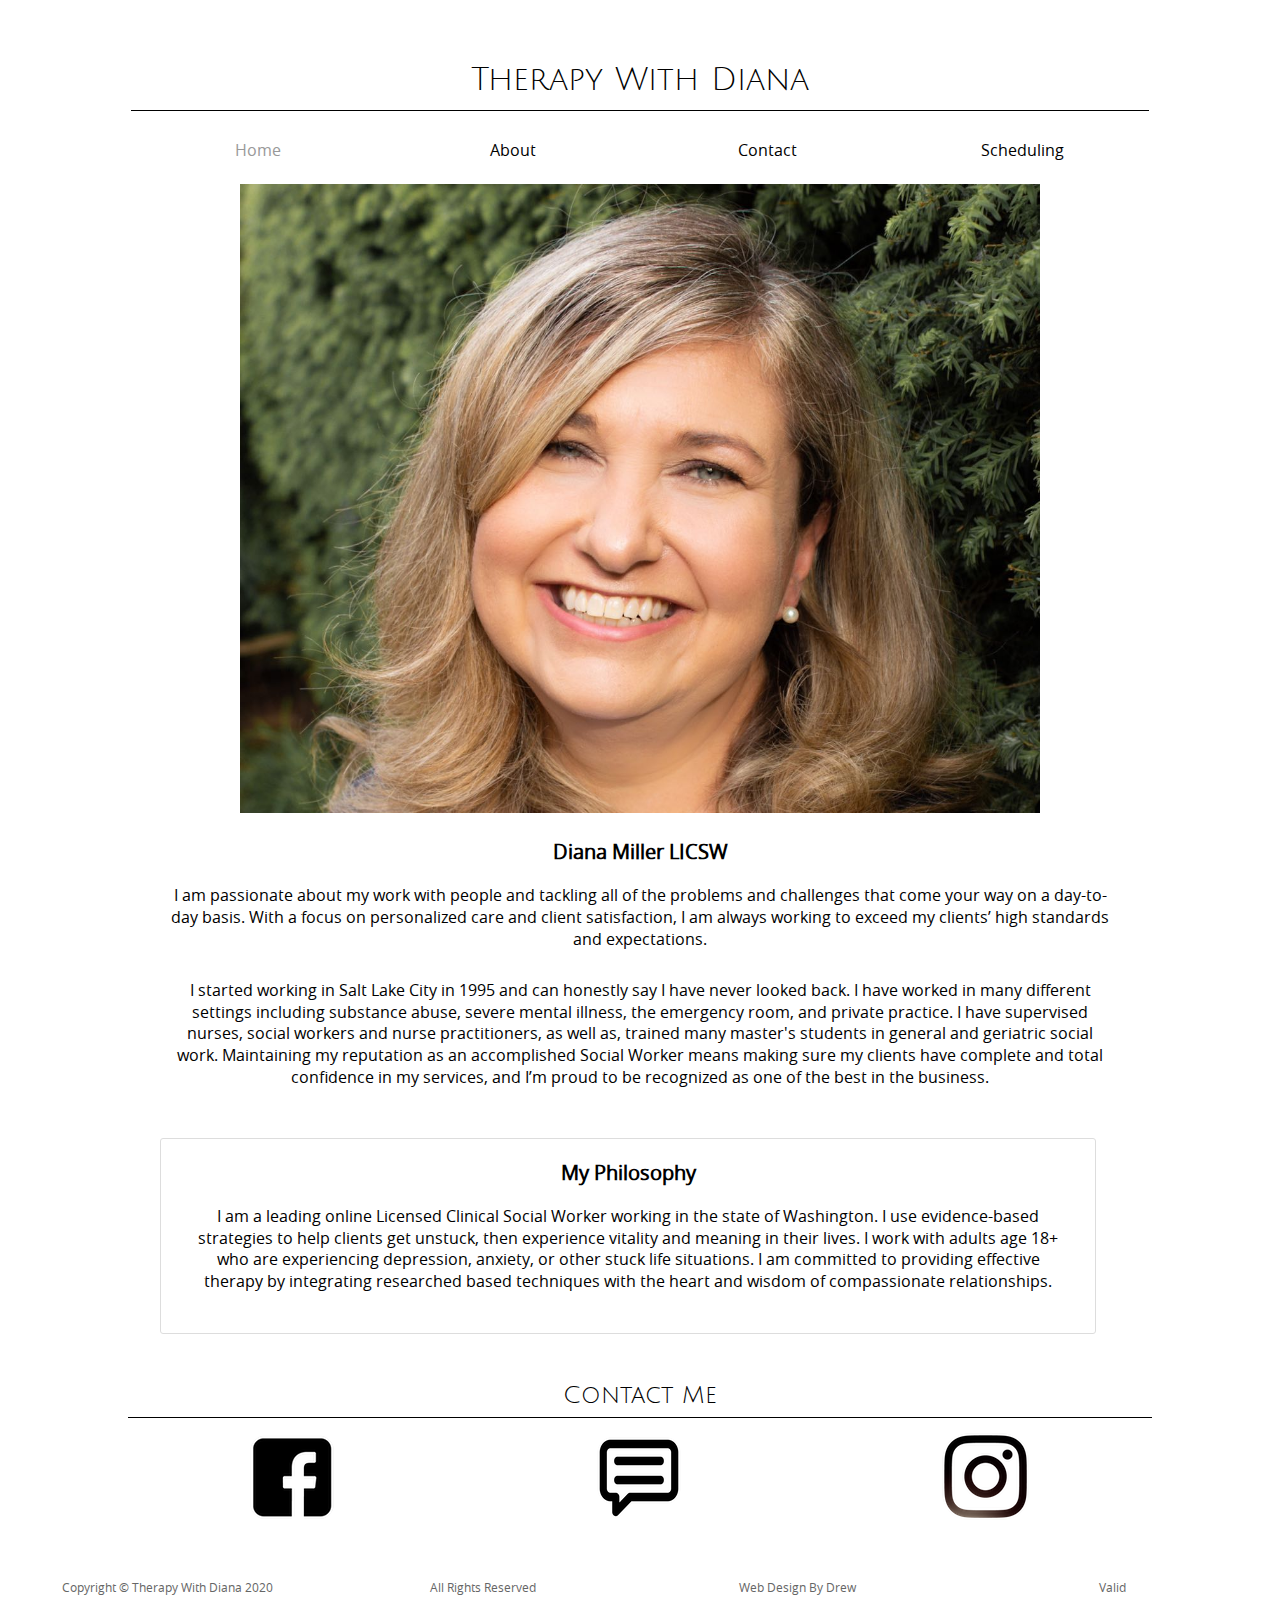
==== index.html @ 93ecdfa3 "Website to date, pre VCS" ====
<!doctype html>
<html lang="en">
<head>
<meta charset="UTF-8">
<meta name="viewport" content="width=device-width, initial-scale=1.0">
<title>Online Therapy With Diana</title>
<link href="css/styles.css" type="text/css" rel="stylesheet">

    
</head>

<body class="home"> 
        
    <div id="wrapper">
        <header>
            <h1>Therapy With Diana</h1>
            <nav id="primary">
            <ul>
                <li><a href="index.html" title="Home">Home</a></li>
                <li><a href="about.html" title="About">About </a></li>
                <li><a href="contact.html" title="Contact">Contact</a></li>
                <li><a href="schedule.html" title="Schedule">Scheduling</a></li>
            </ul>
            </nav><!--End primary-->
        </header>
        <main>
            <img src="images/diana.jpg" alt="Diana Miller LCSW">
            <h3>Diana Miller LICSW</h3>
            <p>I am passionate about my work with people and tackling all of the problems and challenges that come your way on a day-to-day basis. With a focus on personalized care and client satisfaction, I am always working to exceed my clients’ high standards and expectations.</p>
            
            <p>I started working in Salt Lake City in 1995 and can honestly say I have never looked back. I have worked in many different settings including substance abuse, severe mental illness, the emergency room, and private practice.  I have supervised nurses, social workers and nurse practitioners, as well as, trained many master's students in general and geriatric social work.  Maintaining my reputation as an accomplished Social Worker means making sure my clients have complete and total confidence in my services, and I’m proud to be recognized as one of the best in the business.</p>
        </main>
        
        <aside>
            <h3>My Philosophy</h3>
            <p>I am a leading online Licensed Clinical Social Worker working in the state of Washington.  I use evidence-based strategies to help clients get unstuck, then experience vitality and meaning in their lives.  I work with adults age 18+ who are experiencing depression, anxiety, or other stuck life situations.   I am committed to providing effective therapy by integrating researched based  techniques with the heart and wisdom of compassionate relationships.</p>
        
        </aside>
        <div class="inner">
        <h2>Contact Me</h2>
        <div class="contactme">

            <div class="col3">
            <a href="https://www.facebook.com/therapywithdiana" title="facebook"><img src="images/facebook.png" alt="facebook"></a>
            </div><!--End Thirds-->
           
            <div class="col3">
            <a href="contact.html" title="contact"><img src="images/message.png" alt="message"></a>
            <!--message by Muhammad Tajudin from the Noun Project-->
            </div><!--End Thirds-->
            
             <div class="col3">
            <a href="https://www.instagram.com/dianaklcsw/" title="instagram"><img src="images/insta.png" alt="instagram"></a>
            </div><!--End Thirds-->
              
        </div><!--End ContactMe-->
        </div><!--End Inner-->
    </div><!--End Wrapper-->
    
    
        <footer>
            <nav id="secondary">
            <ul>
                <li>Copyright &copy; Therapy With Diana 2020</li>
                <li>All Rights Reserved</li>
                <li><a href="" title="Web Design by Drew">Web Design By Drew</a></li>
                <li><a href="https://validator.w3.org/check?uri=referer" title="valid">Valid</a></li>
            </ul>
        </nav><!--End secondary-->
        </footer>
    
    
</body>
</html>
---- css/styles.css ----
/*Stylesheet for therapywithdiana.com by Drew King*/
*{
    margin: 0;
    padding: 0;
    box-sizing: border-box;
}

/*Typefaces*/

@font-face {
    font-family: 'julius_sans_oneregular';
    src: url('../fonts/juliussansone-regular-webfont.woff2') format('woff2'),
         url('../fonts/juliussansone-regular-webfont.woff') format('woff');
    font-weight: normal;
    font-style: normal;
}

@font-face {
    font-family: 'open_sansregular';
    src: url('../fonts/opensans-regular-webfont.woff2') format('woff2'),
         url('../fonts/opensans-regular-webfont.woff') format('woff');
    font-weight: normal;
    font-style: normal;
}

@font-face {
    font-family: 'open_sanslight';
    src: url('../fonts/opensans-light-webfont.woff2') format('woff2'),
         url('../fonts/opensans-light-webfont.woff') format('woff');
    font-weight: normal;
    font-style: normal;

}

/*sets the size of the body*/
body{
    margin: 40px auto;
    font-family: sans-serif;
}

.inner{
    text-align: center;
    clear: both;
    display: block;
    float: none;
}

#wrapper{
    margin: 0 auto;
    width: 100%;
    max-width: 1040px;
    background: rgba(255,255,255, .93);
    overflow: hidden;
    margin-bottom: 20px;
    font-family: open_sansregular;
}

/*Gives behavior for the header*/

header{
    width: 100%;
    max-width: 1100px;
}


header #primary ul{
    display: block;
}

header #primary ul li{
    font-family: open_sansregular;
    font-size: 1em;
    text-align: center;
    float: left;
    list-style-type: none;
    line-height: 2.25em;
    margin-bottom: 1em;
    width: 25%;
}

header #primary ul li a{
    display: block;
    text-decoration: none;
    color: #000;
}

header #primary ul li a:hover{
    color: #999;
}

.home #primary li:nth-child(1) a,
.about #primary li:nth-child(2) a,
.contact #primary li:nth-child(3) a,
.schedule #primary li:nth-child(4) a{
    color:#999;
}

/*Text formatting*/
h1{
    font-size: 2em;
}

h1, h2{
    font-family: julius_sans_oneregular;
    font-weight: 100;
    padding: .35em;
    margin: .35em;
    border-bottom: 1px solid black;
    text-align: center;
}

h2{
    font-size: 1.5em;
    display: block;
}

h3{
    margin-bottom: 10px;
    font-size: 1.25em;
    font-weight: 600;
    text-align: center;
}

p{
    font-size: 1em;
    margin-bottom: 10px;
    line-height: 1.35em;
    padding: 10px;
}

ul{
    font-family: open_sansregular;
    font-size: 1em;
    list-style-type:none;
    padding: 10px;
}

ul li{
    text-align: center;
}

/*Boxes insdie of the body, below the header*/

main{
    margin: 40px;
    display: block;
    clear:both;
}

.contact main{
    margin: 0;
    clear:left;
    float: left;
    width: 55%;
    overflow: visible;

}

.schedule main{
    height: 400px;
    background-image: url(../images/schedule.jpg);
    background-attachment: fixed;
    background-position: center;
}

.home aside{
    width: 90%;
    float: none;
    justify-content: center;
    border: 1px solid #ddd;
    border-radius: 3px;
    padding: 20px;
    margin: 40px;
    clear: both;
}

aside{
/*    background: lightpink;*/
    width: 40%;
    margin: 0;
    padding: 0;
    border-radius: 0;
    display: block;
    clear: none;
    border: none;
    overflow: hidden;
}

.home main img{
    width: 100%;
    padding: 0 80px;
    margin: 0 auto;
    margin-bottom: 20px;
}

main h2, h3, p{
    display: block;
    clear: both;
}

.home p{
    text-align: center;
}


.text{
    width: 60%;
    float: right;
}

.row{
    display: block;
    overflow: hidden;
    float: left;
    margin-bottom: 20px;
}

.contactme{
    float: left;
    display: block;
    overflow: hidden;
    width: 100%;
}

.col3{
    width: 33.3%;
/*    margin: 0 auto;*/
    float: left;
    overflow: hidden;
    display: block;
}

#headline{
    float: left;
    text-align: center;
    padding: 20px;
    width:61.7%;
    overflow: hidden;
}

.right{
    float: right;
    width:33%;
}

.left{
    float: left;
    width: 33%;
}

footer #secondary{
    display: block;
    clear: both;
    text-align: center;
}

footer #secondary ul li{
    color: #666;
    font-size: .75em;
    float: left;
    line-height: 4.17em;
    list-style-type: none;
    width: 25%;
    background: #fff;
    margin-bottom: 20px;
}

footer #secondary ul li a{
    text-decoration: none;
    color: #666;
}

/*Styles for the web forms*/

fieldset{
    margin-top: 2.5em;
    padding: 2.5%;
    border: none;
}


input{
    font-size: 1.1em;
    float: left;
    width: 50%;
    margin-bottom: 10px;
    display: block;
}

label{
    font-family: open_sanslight;
    font-size: 1.2em;
    padding: .5em;
}

input[type=text] {
    height: 2.5em;
    padding:10px;
    border:0;
    box-shadow:0 0 15px 4px rgba(0,0,0,0.06);
}

input[type=text]:hover{
    box-shadow:0 0 15px 4px rgba(0,230,250,0.16);
}

input[type=email] {
/*    width: auto;*/
    height: 2.5em;
    padding:10px;
    border:0;
    box-shadow:0 0 15px 4px rgba(0,0,0,0.06);
/*    margin-bottom: 1.5em;*/
}

input[type=email]:hover{
    box-shadow:0 0 15px 4px rgba(0,230,250,0.16);
}

input[type=submit]{
    appearance:none;
  -webkit-appearance:none;
    color: #fff;
    background: #000;
    font-size: 1em;
    width: 100%;
    float: none;
    margin: 0 auto;
    height: 2.5em;
    padding:10px;
    border:0;
    box-shadow:0 0 15px 4px rgba(0,0,0,0.06);
}

input[type=submit]:hover{
    color: #ddd;
    background: #666;
}

textarea{
    font-family: open_sansregular;
    margin: 10px 0;
    width: 100%;
    max-width: 540px;
    height: 22em;
    padding:10px;
    border:0;
    box-shadow:0 0 15px 4px rgba(0,0,0,0.06);
    resize: vertical;
}

textarea:hover{
    box-shadow:0 0 15px 4px rgba(0,230,250,0.16);
}

/*Dynamic Sizing info*/

@media screen and (max-width:1040px){
    .home main img{
        width: 100%;
        max-width: 1040px;
        padding: 20px;
    }
    
    textarea{
        height: 20.25em;
    }
    
    body{
        margin:0 auto;
    }
}

@media screen and (max-width:800px){
    .home main img{
        border-radius: 0;
        width: 100%;
        max-width: 800px;
        padding: 0;
    }
    
    .home aside{
        margin: 0 auto;
    }
    
    textarea{
        height: 15em;
    }
    
    header #primary ul li{
    font-family: open_sanslight;
}
    
    #headline{
    width:100%;
}
    .right{
        width: 100%;
    }
    
    .left{
        padding-top: 70px;
    }
    
    .row .col3{
        width: 100%;
        float: none;
    }
    
    main{
        margin: 0;
    }
    
    main p{
        margin: 20px;
    }
    
    input{
    float: left;
    width: 100%;
    margin-bottom: 10px;
    display: block;
    }
}

@media screen and (max-width:600px){
    aside{
        width: 0;
        display: none;
    }
    
    .home aside{
        width: 100%;
        display: block;
/*        margin: 0;*/
    }
    
    .contact main{
        width: 100%;
    }
    
    .schedule main{
        width: 100%;
    }
    
    #headline{
        max-width: 600px;
        width: 100%;
        float: none;
    }
    
    .text{
        float:none;
        width: 100%;
    }
    
    .right, .left{
        max-width: 600px;
        width: 100%;
        float:left;
        margin-bottom: 40px;
    }
    
    footer #secondary ul li{
    font-size: .67em;
    line-height: 1.5em;
    margin-bottom: 50px;
}
}

/*Styles for my scheduling script*/
.spwidget-button-wrapper{
/*    box-sizing: content-box;*/
    display: flex;
    justify-content: center;
    align-items: center;
    height: 24em;
    text-align: center;
    float: none;
}
.spwidget-button{
    font-family: open_sansregular;
    display: inline-block;
    width: 15em;
    padding: 12px 24px;
    color: #fff !important;
    background: #666;
    border: 0;
    border-radius: 4px;
    font-size: 1.15em;
    font-weight: 600;
    text-decoration: none;
}
.spwidget-button:hover{
    background: #ddd;
}
.spwidget-button:active{
    color: rgba(255, 255, 255, .75) !important;
    box-shadow: 0 1px 3px rgba(0, 0, 0, .15) inset;
}
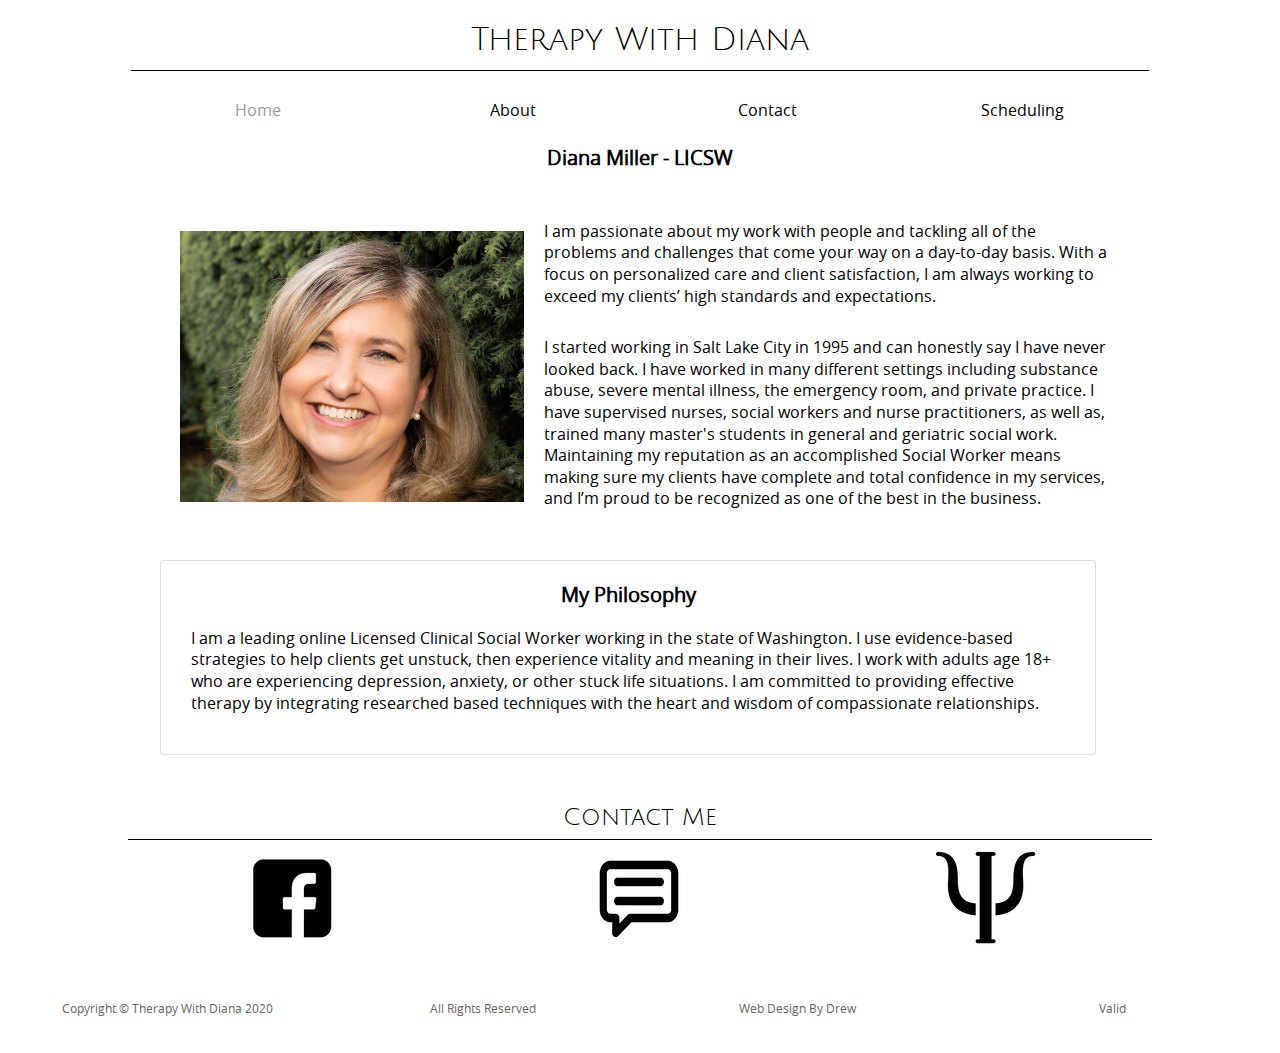
==== commit 83427a2a: "Altered styles.css to support dark mode and make images take up less space on pages.  Also changed t" ====
--- a/index.html
+++ b/index.html
@@ -5,12 +5,9 @@
 <meta name="viewport" content="width=device-width, initial-scale=1.0">
 <title>Online Therapy With Diana</title>
 <link href="css/styles.css" type="text/css" rel="stylesheet">
-
-    
 </head>
 
-<body class="home"> 
-        
+<body class="home">
     <div id="wrapper">
         <header>
             <h1>Therapy With Diana</h1>
@@ -22,44 +19,41 @@
                 <li><a href="schedule.html" title="Schedule">Scheduling</a></li>
             </ul>
             </nav><!--End primary-->
+            <h3>Diana Miller - LICSW</h3>
         </header>
         <main>
             <img src="images/diana.jpg" alt="Diana Miller LCSW">
-            <h3>Diana Miller LICSW</h3>
             <p>I am passionate about my work with people and tackling all of the problems and challenges that come your way on a day-to-day basis. With a focus on personalized care and client satisfaction, I am always working to exceed my clients’ high standards and expectations.</p>
-            
             <p>I started working in Salt Lake City in 1995 and can honestly say I have never looked back. I have worked in many different settings including substance abuse, severe mental illness, the emergency room, and private practice.  I have supervised nurses, social workers and nurse practitioners, as well as, trained many master's students in general and geriatric social work.  Maintaining my reputation as an accomplished Social Worker means making sure my clients have complete and total confidence in my services, and I’m proud to be recognized as one of the best in the business.</p>
         </main>
         
         <aside>
             <h3>My Philosophy</h3>
             <p>I am a leading online Licensed Clinical Social Worker working in the state of Washington.  I use evidence-based strategies to help clients get unstuck, then experience vitality and meaning in their lives.  I work with adults age 18+ who are experiencing depression, anxiety, or other stuck life situations.   I am committed to providing effective therapy by integrating researched based  techniques with the heart and wisdom of compassionate relationships.</p>
-        
         </aside>
         <div class="inner">
-        <h2>Contact Me</h2>
-        <div class="contactme">
+            <h2>Contact Me</h2>
+            <div class="contactme">
 
-            <div class="col3">
-            <a href="https://www.facebook.com/therapywithdiana" title="facebook"><img src="images/facebook.png" alt="facebook"></a>
-            </div><!--End Thirds-->
+                <div class="col3">
+                    <a href="https://www.facebook.com/therapywithdiana" title="facebook"><img src="images/facebook.png" alt="facebook"></a>
+                </div><!--End Thirds-->
            
-            <div class="col3">
-            <a href="contact.html" title="contact"><img src="images/message.png" alt="message"></a>
-            <!--message by Muhammad Tajudin from the Noun Project-->
-            </div><!--End Thirds-->
+                <div class="col3">
+                    <a href="contact.html" title="contact"><img src="images/message.png" alt="message"></a>
+                <!--message by Muhammad Tajudin from the Noun Project-->
+                </div><!--End Thirds-->
             
-             <div class="col3">
-            <a href="https://www.instagram.com/dianaklcsw/" title="instagram"><img src="images/insta.png" alt="instagram"></a>
-            </div><!--End Thirds-->
-              
-        </div><!--End ContactMe-->
+                <div class="col3">
+                    <a href="https://www.psychologytoday.com/us/therapists/diana-miller-gig-harbor-wa/790082" title="psychology today"><img src="images/psytoday.png" alt="psychology today"></a>
+                </div><!--End Thirds-->
+            </div><!--End ContactMe-->
         </div><!--End Inner-->
     </div><!--End Wrapper-->
     
     
-        <footer>
-            <nav id="secondary">
+    <footer>
+        <nav id="secondary">
             <ul>
                 <li>Copyright &copy; Therapy With Diana 2020</li>
                 <li>All Rights Reserved</li>
@@ -67,7 +61,7 @@
                 <li><a href="https://validator.w3.org/check?uri=referer" title="valid">Valid</a></li>
             </ul>
         </nav><!--End secondary-->
-        </footer>
+    </footer>
     
     
 </body>
--- a/css/styles.css
+++ b/css/styles.css
@@ -34,7 +34,7 @@
 
 /*sets the size of the body*/
 body{
-    margin: 40px auto;
+    margin: 0 auto;
     font-family: sans-serif;
 }
 
@@ -52,7 +52,7 @@
     background: rgba(255,255,255, .93);
     overflow: hidden;
     margin-bottom: 20px;
-    font-family: open_sansregular;
+    font-family: open_sansregular, sans-serif;
 }
 
 /*Gives behavior for the header*/
@@ -68,7 +68,7 @@
 }
 
 header #primary ul li{
-    font-family: open_sansregular;
+    font-family: open_sansregular, sans-serif;
     font-size: 1em;
     text-align: center;
     float: left;
@@ -101,7 +101,7 @@
 }
 
 h1, h2{
-    font-family: julius_sans_oneregular;
+    font-family: julius_sans_oneregular, sans-serif;
     font-weight: 100;
     padding: .35em;
     margin: .35em;
@@ -119,6 +119,15 @@
     font-size: 1.25em;
     font-weight: 600;
     text-align: center;
+}
+
+h4 {
+    font-family: julius_sans_oneregular, sans-serif;
+    font-weight: 2000;
+    font-size: 1.5em;
+    margin: 0.2em;
+    text-align: center;
+    padding-bottom: 20px;
 }
 
 p{
@@ -129,7 +138,7 @@
 }
 
 ul{
-    font-family: open_sansregular;
+    font-family: open_sansregular, sans-serif;
     font-size: 1em;
     list-style-type:none;
     padding: 10px;
@@ -171,11 +180,9 @@
     border-radius: 3px;
     padding: 20px;
     margin: 40px;
-    clear: both;
 }
 
 aside{
-/*    background: lightpink;*/
     width: 40%;
     margin: 0;
     padding: 0;
@@ -187,25 +194,30 @@
 }
 
 .home main img{
-    width: 100%;
-    padding: 0 80px;
-    margin: 0 auto;
-    margin-bottom: 20px;
-}
-
-main h2, h3, p{
-    display: block;
-    clear: both;
-}
-
-.home p{
-    text-align: center;
-}
-
-
-.text{
+    float: left;
+    width: 40%;
+    border-radius: 1em;
+    padding: 0 20px;
+    margin-bottom: 40px;
+    margin-top: 20px;
+}
+
+
+.left-text{
     width: 60%;
     float: right;
+}
+
+.right-text{
+    width: 60%;
+    float: left;
+}
+
+.pricing{
+    /*background-color: pink;*/
+    width: 100%;
+    float: right;
+    clear: both;
 }
 
 .row{
@@ -288,7 +300,7 @@
 }
 
 label{
-    font-family: open_sanslight;
+    font-family: open_sanslight, sans-serif;
     font-size: 1.2em;
     padding: .5em;
 }
@@ -338,7 +350,7 @@
 }
 
 textarea{
-    font-family: open_sansregular;
+    font-family: open_sansregular, sans-serif;
     margin: 10px 0;
     width: 100%;
     max-width: 540px;
@@ -353,13 +365,62 @@
     box-shadow:0 0 15px 4px rgba(0,230,250,0.16);
 }
 
+/* color scheme info */
+@media screen and (prefers-color-scheme: dark) {
+    body, main, header, footer, #wrapper{
+        background-color: black;
+    }
+
+    p, h1, h2, h3, h4, li, a {
+        color: #fff;
+    }
+
+    a img{
+        -webkit-filter:invert(100%);
+        filter:progid:DXImageTransform.Microsoft.BasicImage(invert='1');
+    }
+
+    header #primary ul li a{
+        display: block;
+        text-decoration: none;
+        color: #fff;
+    }
+
+    header #primary ul li a:hover{
+        color: #bbb;
+    }
+
+    .home #primary li:nth-child(1) a,
+    .about #primary li:nth-child(2) a,
+    .contact #primary li:nth-child(3) a,
+    .schedule #primary li:nth-child(4) a{
+        color:#bbb;
+    }
+
+    footer #secondary ul li{
+        color: #fff;
+        font-size: .75em;
+        float: left;
+        line-height: 4.17em;
+        list-style-type: none;
+        width: 25%;
+        background: #000;
+        margin-bottom: 20px;
+    }
+
+    footer #secondary ul li a{
+        text-decoration: none;
+        color: #fff;
+    }
+}
+
 /*Dynamic Sizing info*/
 
-@media screen and (max-width:1040px){
+@media screen and (max-width:1002px){
     .home main img{
-        width: 100%;
-        max-width: 1040px;
-        padding: 20px;
+        width: 40%;
+        border-radius: 1em;
+        margin: 16px 0 50px;
     }
     
     textarea{
@@ -371,12 +432,11 @@
     }
 }
 
-@media screen and (max-width:800px){
+@media screen and (max-width:950px){
     .home main img{
-        border-radius: 0;
-        width: 100%;
-        max-width: 800px;
+        width: 45%;
         padding: 0;
+        margin: 20px 40px;
     }
     
     .home aside{
@@ -388,23 +448,33 @@
     }
     
     header #primary ul li{
-    font-family: open_sanslight;
-}
+        font-family: open_sanslight, sans-serif;
+    }
     
     #headline{
-    width:100%;
-}
-    .right{
-        width: 100%;
-    }
-    
-    .left{
-        padding-top: 70px;
-    }
-    
-    .row .col3{
-        width: 100%;
-        float: none;
+        /*background-color: pink;*/
+        width: 60%;
+        padding-bottom: 93px;
+    }
+
+    .about .right{
+        float: right;
+        width: 40%;
+        padding: 0 20px;
+    }
+
+    .about .left{
+        float: left;
+        width: 40%;
+        padding: 0 20px;
+    }
+
+    .about h3{
+        clear: none;
+    }
+
+    .about .text{
+        float: right;
     }
     
     main{
@@ -423,7 +493,38 @@
     }
 }
 
-@media screen and (max-width:600px){
+@media screen and (max-width: 900px){
+    #headline{
+        /*background-color: pink;*/
+        width: 60%;
+        padding: 0;
+    }
+}
+
+@media screen and (max-width: 737px) {
+    #headline{
+        width: 100%;
+    }
+
+    #headline-img{
+        width: 0;
+    }
+
+    .row .col3{
+        width: 100%;
+        float: none;
+    }
+}
+
+@media screen and (max-width:650px){
+    .home main img{
+        width: 92%;
+        padding: 0;
+        margin: 0 20px 0;
+        float: none;
+        clear: both;
+    }
+
     aside{
         width: 0;
         display: none;
@@ -432,7 +533,47 @@
     .home aside{
         width: 100%;
         display: block;
-/*        margin: 0;*/
+    }
+
+    #headline-img{
+        border-radius: 1em;
+        width: 92%;
+        padding: 0;
+        margin: 20px;
+        float: none;
+        clear: both;
+    }
+
+    .about .right{
+        border-radius: 1em;
+        width: 92%;
+        padding: 0;
+        margin: 20px;
+        float: none;
+        clear: both;
+    }
+
+    .about .left{
+        border-radius: 1em;
+        width: 92%;
+        padding: 0;
+        margin: 20px;
+        float: none;
+        clear: both;
+    }
+
+    .about h3{
+        clear: none;
+    }
+
+    .about .left-text{
+        float: none;
+        width: 100%;
+    }
+
+    .about .right-text{
+        float: none;
+        width: 100%;
     }
     
     .contact main{
@@ -444,21 +585,15 @@
     }
     
     #headline{
-        max-width: 600px;
-        width: 100%;
-        float: none;
+        max-width: 650px;
+        width: 100%;
+        float: none;
+        padding-bottom: 0;
     }
     
     .text{
         float:none;
         width: 100%;
-    }
-    
-    .right, .left{
-        max-width: 600px;
-        width: 100%;
-        float:left;
-        margin-bottom: 40px;
     }
     
     footer #secondary ul li{
@@ -479,7 +614,7 @@
     float: none;
 }
 .spwidget-button{
-    font-family: open_sansregular;
+    font-family: open_sansregular, sans-serif;
     display: inline-block;
     width: 15em;
     padding: 12px 24px;
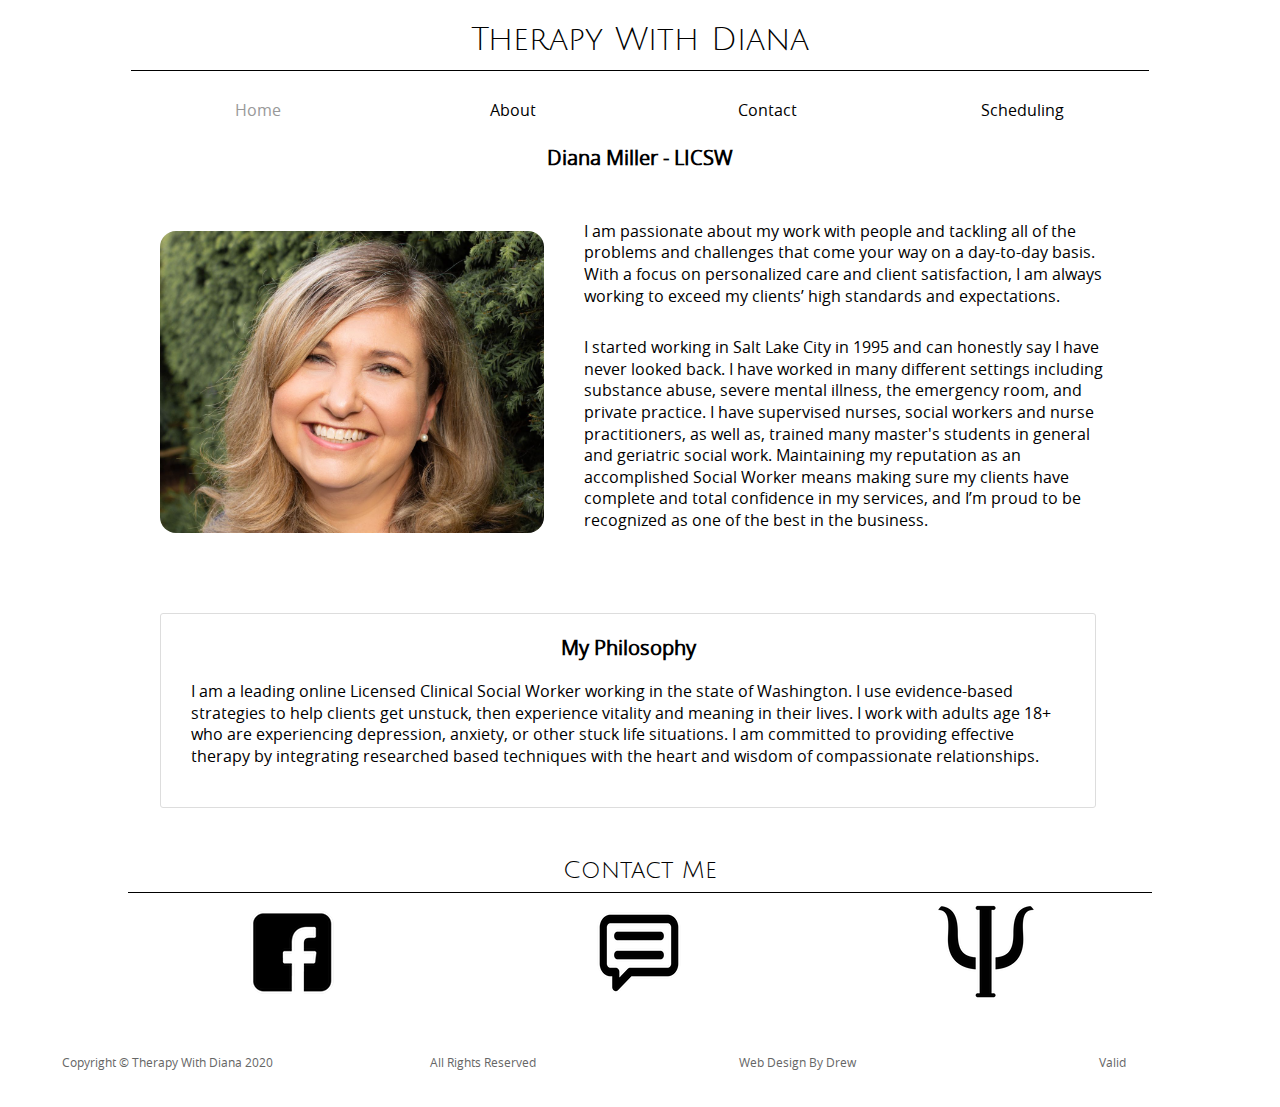
==== commit 44b08ae9: "Fixed an issue where an img did not have a div.  Altered the CSS for more consistent styles in style" ====
--- a/index.html
+++ b/index.html
@@ -22,9 +22,11 @@
             <h3>Diana Miller - LICSW</h3>
         </header>
         <main>
+            <div id="row">
             <img src="images/diana.jpg" alt="Diana Miller LCSW">
             <p>I am passionate about my work with people and tackling all of the problems and challenges that come your way on a day-to-day basis. With a focus on personalized care and client satisfaction, I am always working to exceed my clients’ high standards and expectations.</p>
             <p>I started working in Salt Lake City in 1995 and can honestly say I have never looked back. I have worked in many different settings including substance abuse, severe mental illness, the emergency room, and private practice.  I have supervised nurses, social workers and nurse practitioners, as well as, trained many master's students in general and geriatric social work.  Maintaining my reputation as an accomplished Social Worker means making sure my clients have complete and total confidence in my services, and I’m proud to be recognized as one of the best in the business.</p>
+            </div>
         </main>
         
         <aside>
--- a/css/styles.css
+++ b/css/styles.css
@@ -193,13 +193,19 @@
     overflow: hidden;
 }
 
+.home main{
+    overflow: hidden;
+}
+
 .home main img{
     float: left;
     width: 40%;
+    padding: 0;
+    margin: 20px 40px 40px 0;
+}
+
+img {
     border-radius: 1em;
-    padding: 0 20px;
-    margin-bottom: 40px;
-    margin-top: 20px;
 }
 
 
@@ -366,6 +372,7 @@
 }
 
 /* color scheme info */
+
 @media screen and (prefers-color-scheme: dark) {
     body, main, header, footer, #wrapper{
         background-color: black;
@@ -419,8 +426,9 @@
 @media screen and (max-width:1002px){
     .home main img{
         width: 40%;
-        border-radius: 1em;
-        margin: 16px 0 50px;
+        padding: 0 40px 0 0;
+        padding: 0;
+        margin: 16px 20px 50px;
     }
     
     textarea{
@@ -536,7 +544,6 @@
     }
 
     #headline-img{
-        border-radius: 1em;
         width: 92%;
         padding: 0;
         margin: 20px;
@@ -545,7 +552,6 @@
     }
 
     .about .right{
-        border-radius: 1em;
         width: 92%;
         padding: 0;
         margin: 20px;
@@ -554,7 +560,6 @@
     }
 
     .about .left{
-        border-radius: 1em;
         width: 92%;
         padding: 0;
         margin: 20px;
@@ -600,7 +605,40 @@
     font-size: .67em;
     line-height: 1.5em;
     margin-bottom: 50px;
-}
+    }
+}
+
+@media screen and (max-width: 400px) {
+    img{
+        margin: 0;
+        padding: 0;
+        width: 100%;
+        border-radius: 0;
+    }
+
+    .home main img{
+        width: 100%;
+        padding: 0;
+        margin: 0;
+    }
+
+    #headline-img{
+        width: 100%;
+        padding: 0;
+        margin: 0;
+    }
+
+    .about .right{
+        width: 100%;
+        padding: 0;
+        margin: 0;
+    }
+
+    .about .left {
+        width: 100%;
+        padding: 0;
+        margin: 0;
+    }
 }
 
 /*Styles for my scheduling script*/
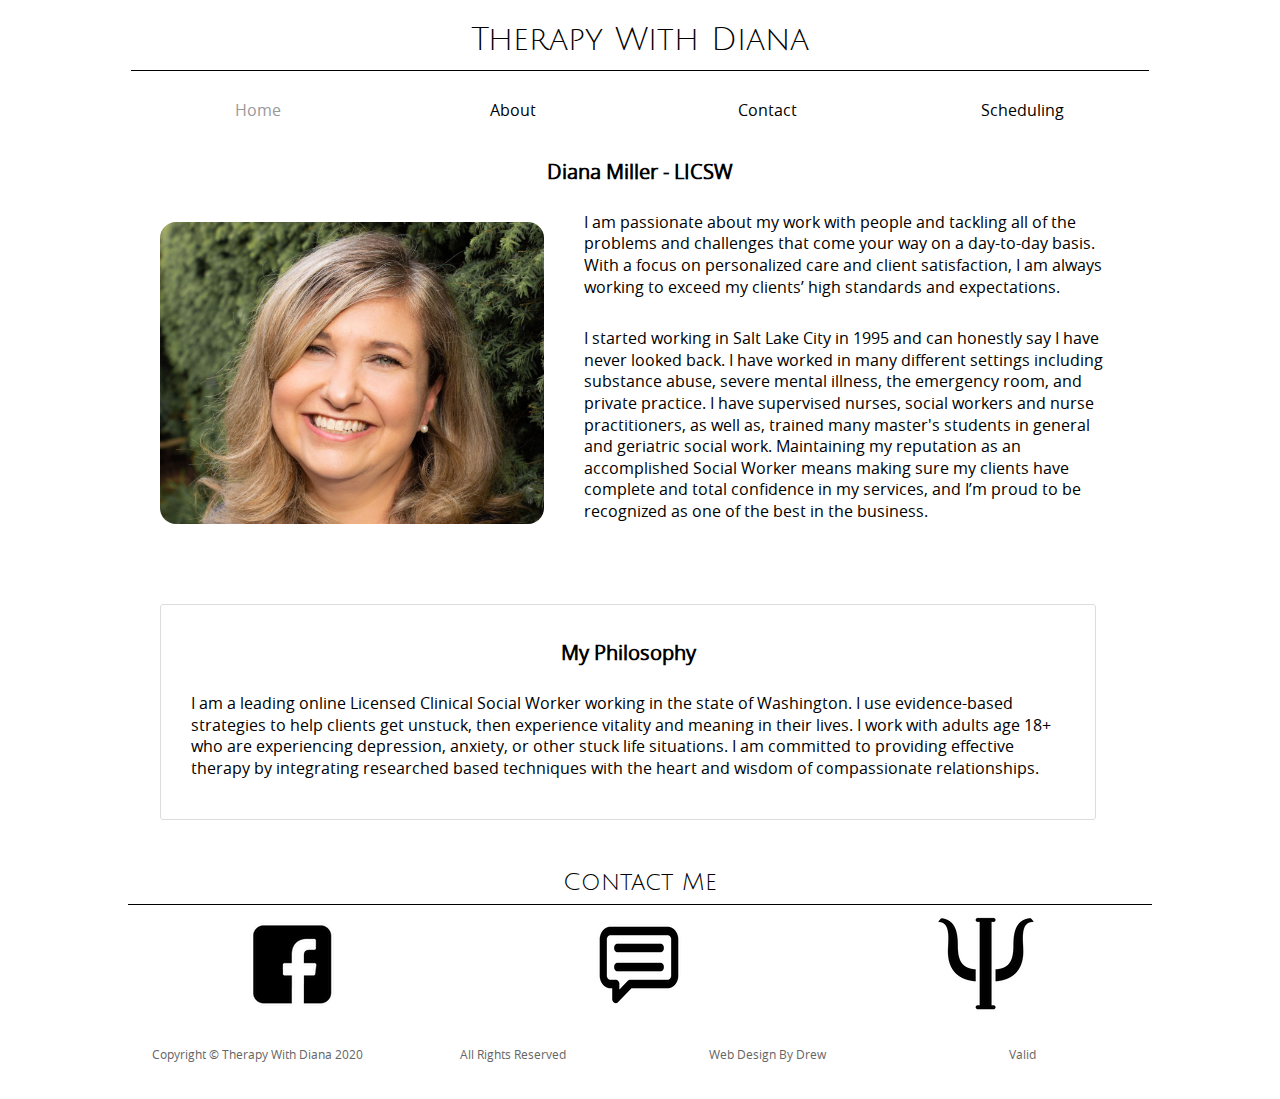
==== commit a1740aa8: "Reflowed page to have better hierarchy and fewer divs. Replaced h3's with h2's" ====
--- a/index.html
+++ b/index.html
@@ -7,64 +7,61 @@
 <link href="css/styles.css" type="text/css" rel="stylesheet">
 </head>
 
-<body class="home">
-    <div id="wrapper">
-        <header>
-            <h1>Therapy With Diana</h1>
-            <nav id="primary">
-            <ul>
-                <li><a href="index.html" title="Home">Home</a></li>
-                <li><a href="about.html" title="About">About </a></li>
-                <li><a href="contact.html" title="Contact">Contact</a></li>
-                <li><a href="schedule.html" title="Schedule">Scheduling</a></li>
-            </ul>
-            </nav><!--End primary-->
-            <h3>Diana Miller - LICSW</h3>
-        </header>
-        <main>
-            <div id="row">
-            <img src="images/diana.jpg" alt="Diana Miller LCSW">
-            <p>I am passionate about my work with people and tackling all of the problems and challenges that come your way on a day-to-day basis. With a focus on personalized care and client satisfaction, I am always working to exceed my clients’ high standards and expectations.</p>
-            <p>I started working in Salt Lake City in 1995 and can honestly say I have never looked back. I have worked in many different settings including substance abuse, severe mental illness, the emergency room, and private practice.  I have supervised nurses, social workers and nurse practitioners, as well as, trained many master's students in general and geriatric social work.  Maintaining my reputation as an accomplished Social Worker means making sure my clients have complete and total confidence in my services, and I’m proud to be recognized as one of the best in the business.</p>
-            </div>
-        </main>
-        
-        <aside>
-            <h3>My Philosophy</h3>
-            <p>I am a leading online Licensed Clinical Social Worker working in the state of Washington.  I use evidence-based strategies to help clients get unstuck, then experience vitality and meaning in their lives.  I work with adults age 18+ who are experiencing depression, anxiety, or other stuck life situations.   I am committed to providing effective therapy by integrating researched based  techniques with the heart and wisdom of compassionate relationships.</p>
-        </aside>
-        <div class="inner">
+<body class="home" id="wrapper">
+    
+    <header>
+        <h1>Therapy With Diana</h1>
+        <nav id="primary">
+        <ul>
+            <li><a href="index.html" title="Home">Home</a></li>
+            <li><a href="about.html" title="About">About </a></li>
+            <li><a href="contact.html" title="Contact">Contact</a></li>
+            <li><a href="schedule.html" title="Schedule">Scheduling</a></li>
+        </ul>
+        </nav><!--End primary-->
+    </header>
+
+    <main id="row">
+        <h2 class="no-underline">Diana Miller - LICSW</h2>
+        <img src="images/diana.jpg" alt="A realistic image of a white woman smiling with long blonde hair, blue eyes, and white pearl earrings.">
+        <p>I am passionate about my work with people and tackling all of the problems and challenges that come your way on a day-to-day basis. With a focus on personalized care and client satisfaction, I am always working to exceed my clients’ high standards and expectations.</p>
+        <p>I started working in Salt Lake City in 1995 and can honestly say I have never looked back. I have worked in many different settings including substance abuse, severe mental illness, the emergency room, and private practice.  I have supervised nurses, social workers and nurse practitioners, as well as, trained many master's students in general and geriatric social work.  Maintaining my reputation as an accomplished Social Worker means making sure my clients have complete and total confidence in my services, and I’m proud to be recognized as one of the best in the business.</p>
+    </main>
+    
+    <aside>
+        <h2 class="no-underline">My Philosophy</h2>
+        <p>I am a leading online Licensed Clinical Social Worker working in the state of Washington.  I use evidence-based strategies to help clients get unstuck, then experience vitality and meaning in their lives.  I work with adults age 18+ who are experiencing depression, anxiety, or other stuck life situations.   I am committed to providing effective therapy by integrating researched based  techniques with the heart and wisdom of compassionate relationships.</p>
+    </aside>
+
+    <footer>
+        <section class="inner">
             <h2>Contact Me</h2>
-            <div class="contactme">
+            <nav class="contactme">
 
-                <div class="col3">
+                <div role="button" class="col3">
                     <a href="https://www.facebook.com/therapywithdiana" title="facebook"><img src="images/facebook.png" alt="facebook"></a>
                 </div><!--End Thirds-->
-           
-                <div class="col3">
+
+                <div role="button" class="col3">
                     <a href="contact.html" title="contact"><img src="images/message.png" alt="message"></a>
                 <!--message by Muhammad Tajudin from the Noun Project-->
                 </div><!--End Thirds-->
-            
-                <div class="col3">
+
+                <div role="button" class="col3">
                     <a href="https://www.psychologytoday.com/us/therapists/diana-miller-gig-harbor-wa/790082" title="psychology today"><img src="images/psytoday.png" alt="psychology today"></a>
                 </div><!--End Thirds-->
-            </div><!--End ContactMe-->
-        </div><!--End Inner-->
-    </div><!--End Wrapper-->
-    
-    
-    <footer>
+
+            </nav><!--End ContactMe-->
+        </section><!--End Inner-->
         <nav id="secondary">
             <ul>
                 <li>Copyright &copy; Therapy With Diana 2020</li>
                 <li>All Rights Reserved</li>
-                <li><a href="" title="Web Design by Drew">Web Design By Drew</a></li>
+                <li><a href="https://andrewpking.github.io/" title="Web Design by Drew">Web Design By Drew</a></li>
                 <li><a href="https://validator.w3.org/check?uri=referer" title="valid">Valid</a></li>
             </ul>
         </nav><!--End secondary-->
     </footer>
     
-    
 </body>
 </html>--- a/css/styles.css
+++ b/css/styles.css
@@ -50,7 +50,7 @@
     width: 100%;
     max-width: 1040px;
     background: rgba(255,255,255, .93);
-    overflow: hidden;
+    /* overflow: hidden; */
     margin-bottom: 20px;
     font-family: open_sansregular, sans-serif;
 }
@@ -114,7 +114,9 @@
     display: block;
 }
 
-h3{
+h3, h2.no-underline{
+    font-family: open_sansregular, sans-serif;
+    border-bottom: none;
     margin-bottom: 10px;
     font-size: 1.25em;
     font-weight: 600;
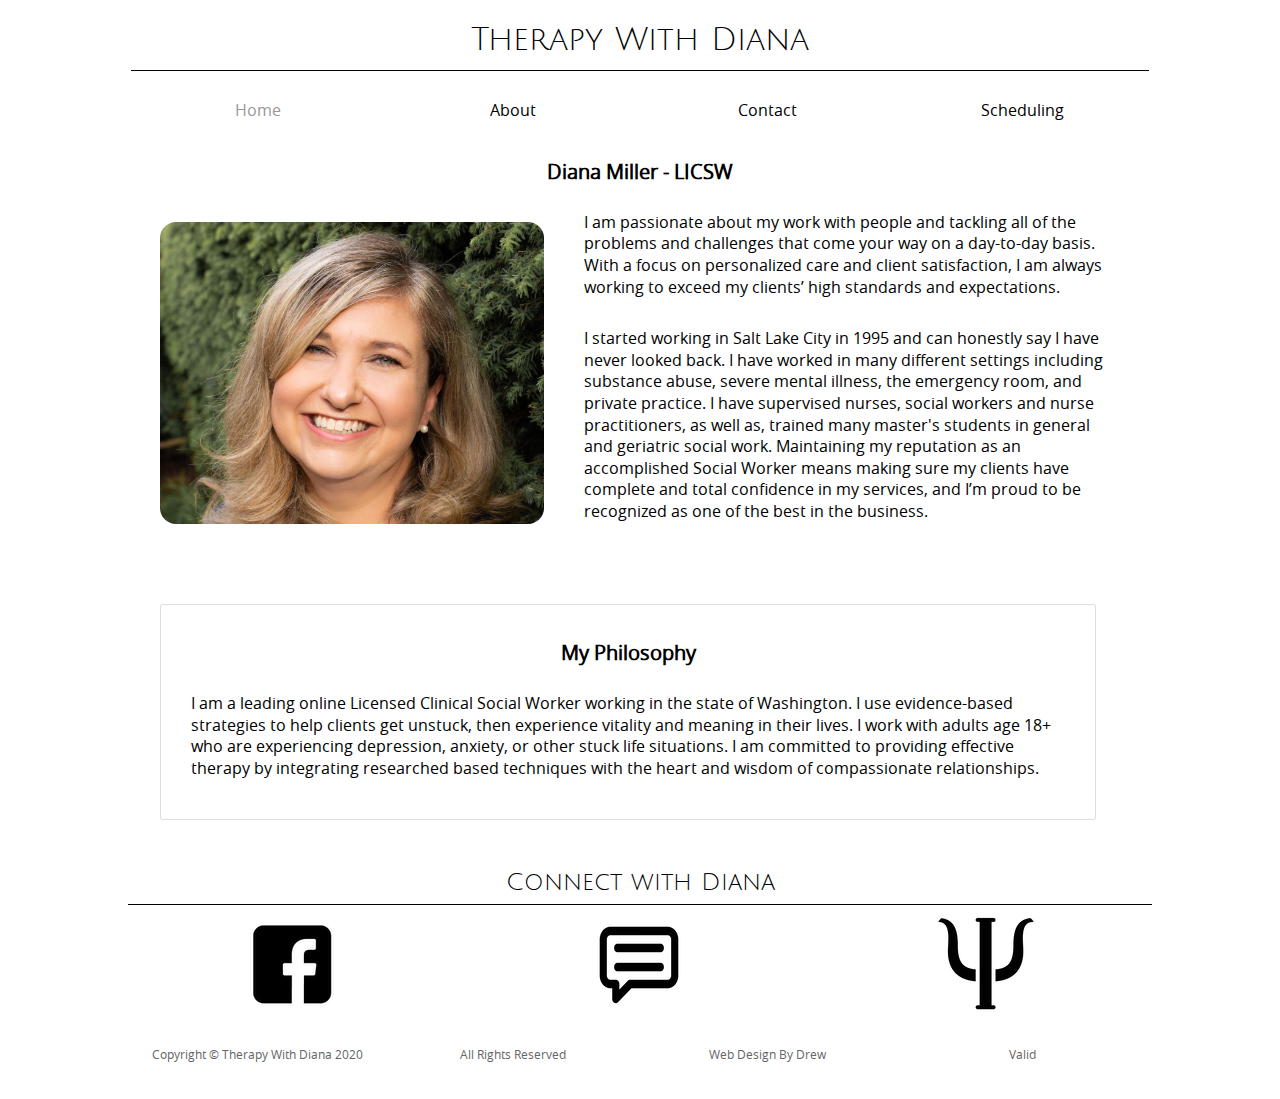
==== commit ef40d74f: "Updated footer h2 text." ====
--- a/index.html
+++ b/index.html
@@ -35,7 +35,7 @@
 
     <footer>
         <section class="inner">
-            <h2>Contact Me</h2>
+            <h2>Connect with Diana</h2>
             <nav class="contactme">
 
                 <div role="button" class="col3">
--- a/css/styles.css
+++ b/css/styles.css
@@ -5,7 +5,7 @@
     box-sizing: border-box;
 }
 
-/*Typefaces*/
+/** Typeface s**/
 
 @font-face {
     font-family: 'julius_sans_oneregular';
@@ -32,7 +32,7 @@
 
 }
 
-/*sets the size of the body*/
+/** sets the size of the body **/
 body{
     margin: 0 auto;
     font-family: sans-serif;
@@ -55,7 +55,7 @@
     font-family: open_sansregular, sans-serif;
 }
 
-/*Gives behavior for the header*/
+/** Gives behavior for the header **/
 
 header{
     width: 100%;
@@ -95,7 +95,8 @@
     color:#999;
 }
 
-/*Text formatting*/
+/** Text formatting **/
+
 h1{
     font-size: 2em;
 }
@@ -150,7 +151,7 @@
     text-align: center;
 }
 
-/*Boxes insdie of the body, below the header*/
+/** Boxes insdie of the body, below the header **/
 
 main{
     margin: 40px;
@@ -167,7 +168,7 @@
 
 }
 
-.schedule main{
+#button-bg{
     height: 400px;
     background-image: url(../images/schedule.jpg);
     background-attachment: fixed;
@@ -222,7 +223,6 @@
 }
 
 .pricing{
-    /*background-color: pink;*/
     width: 100%;
     float: right;
     clear: both;
@@ -290,7 +290,7 @@
     color: #666;
 }
 
-/*Styles for the web forms*/
+/** Styles for the web forms **/
 
 fieldset{
     margin-top: 2.5em;
@@ -325,12 +325,10 @@
 }
 
 input[type=email] {
-/*    width: auto;*/
     height: 2.5em;
     padding:10px;
     border:0;
     box-shadow:0 0 15px 4px rgba(0,0,0,0.06);
-/*    margin-bottom: 1.5em;*/
 }
 
 input[type=email]:hover{
@@ -373,7 +371,7 @@
     box-shadow:0 0 15px 4px rgba(0,230,250,0.16);
 }
 
-/* color scheme info */
+/** Color Scheme and Dark Mode **/
 
 @media screen and (prefers-color-scheme: dark) {
     body, main, header, footer, #wrapper{
@@ -423,7 +421,7 @@
     }
 }
 
-/*Dynamic Sizing info*/
+/** Dynamic Sizing for Responsive Web Design **/
 
 @media screen and (max-width:1002px){
     .home main img{
@@ -583,11 +581,7 @@
         width: 100%;
     }
     
-    .contact main{
-        width: 100%;
-    }
-    
-    .schedule main{
+    main{
         width: 100%;
     }
     
@@ -643,7 +637,7 @@
     }
 }
 
-/*Styles for my scheduling script*/
+/** Styles for scheduling widget **/
 .spwidget-button-wrapper{
 /*    box-sizing: content-box;*/
     display: flex;
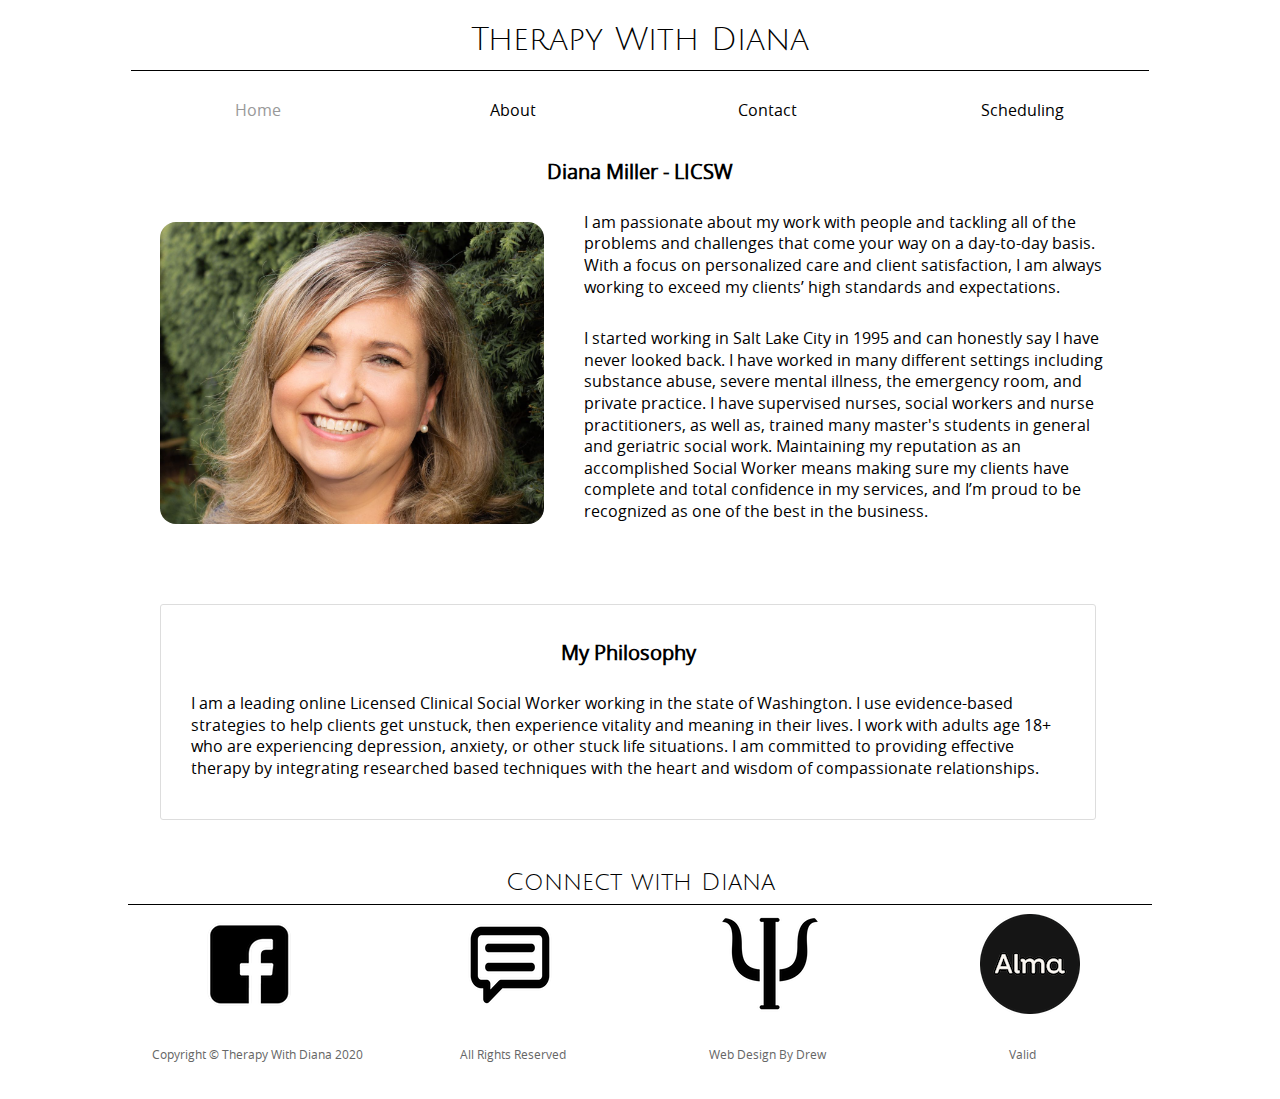
==== commit ae4d3533: "Added fourths to footer and link to alma portal." ====
--- a/index.html
+++ b/index.html
@@ -38,17 +38,21 @@
             <h2>Connect with Diana</h2>
             <nav class="contactme">
 
-                <div role="button" class="col3">
+                <div role="button" class="col4">
                     <a href="https://www.facebook.com/therapywithdiana" title="facebook"><img src="images/facebook.png" alt="facebook"></a>
                 </div><!--End Thirds-->
 
-                <div role="button" class="col3">
+                <div role="button" class="col4">
                     <a href="contact.html" title="contact"><img src="images/message.png" alt="message"></a>
                 <!--message by Muhammad Tajudin from the Noun Project-->
                 </div><!--End Thirds-->
 
-                <div role="button" class="col3">
+                <div role="button" class="col4">
                     <a href="https://www.psychologytoday.com/us/therapists/diana-miller-gig-harbor-wa/790082" title="psychology today"><img src="images/psytoday.png" alt="psychology today"></a>
+                </div><!--End Thirds-->
+                
+                <div role="button" class="col4">
+                    <a href="https://secure.helloalma.com/providers/diana-miller/" title="alma portal"><img src="images/Hello_Alma.png" alt="psychology today"></a>
                 </div><!--End Thirds-->
 
             </nav><!--End ContactMe-->
--- a/css/styles.css
+++ b/css/styles.css
@@ -1,4 +1,6 @@
-/*Stylesheet for therapywithdiana.com by Drew King*/
+/** Stylesheet for therapywithdiana.com **/ 
+/** Written by Drew King, provided under MIT License. **/
+
 *{
     margin: 0;
     padding: 0;
@@ -50,7 +52,6 @@
     width: 100%;
     max-width: 1040px;
     background: rgba(255,255,255, .93);
-    /* overflow: hidden; */
     margin-bottom: 20px;
     font-family: open_sansregular, sans-serif;
 }
@@ -124,13 +125,23 @@
     text-align: center;
 }
 
-h4 {
+p.pricing-text {
     font-family: julius_sans_oneregular, sans-serif;
     font-weight: 2000;
     font-size: 1.5em;
     margin: 0.2em;
     text-align: center;
     padding-bottom: 20px;
+}
+
+#pricing h3{
+    font-family: julius_sans_oneregular, sans-serif;
+    font-weight: 100;
+    font-size: 1.5em;
+    padding: .35em;
+    margin: .35em;
+    border-bottom: 1px solid black;
+    text-align: center;
 }
 
 p{
@@ -175,7 +186,7 @@
     background-position: center;
 }
 
-.home aside{
+.home aside, .schedule aside{
     width: 90%;
     float: none;
     justify-content: center;
@@ -244,10 +255,24 @@
 
 .col3{
     width: 33.3%;
-/*    margin: 0 auto;*/
     float: left;
     overflow: hidden;
     display: block;
+}
+
+.col4{
+    width: 25%;
+    float: left;
+    overflow: hidden;
+    display: block;
+}
+
+.billing p {
+    margin-bottom: 0em;
+}
+
+.billing ul {
+    padding-top: 0em;
 }
 
 #headline{
@@ -460,7 +485,6 @@
     }
     
     #headline{
-        /*background-color: pink;*/
         width: 60%;
         padding-bottom: 93px;
     }
@@ -503,7 +527,6 @@
 
 @media screen and (max-width: 900px){
     #headline{
-        /*background-color: pink;*/
         width: 60%;
         padding: 0;
     }
@@ -639,7 +662,6 @@
 
 /** Styles for scheduling widget **/
 .spwidget-button-wrapper{
-/*    box-sizing: content-box;*/
     display: flex;
     justify-content: center;
     align-items: center;
